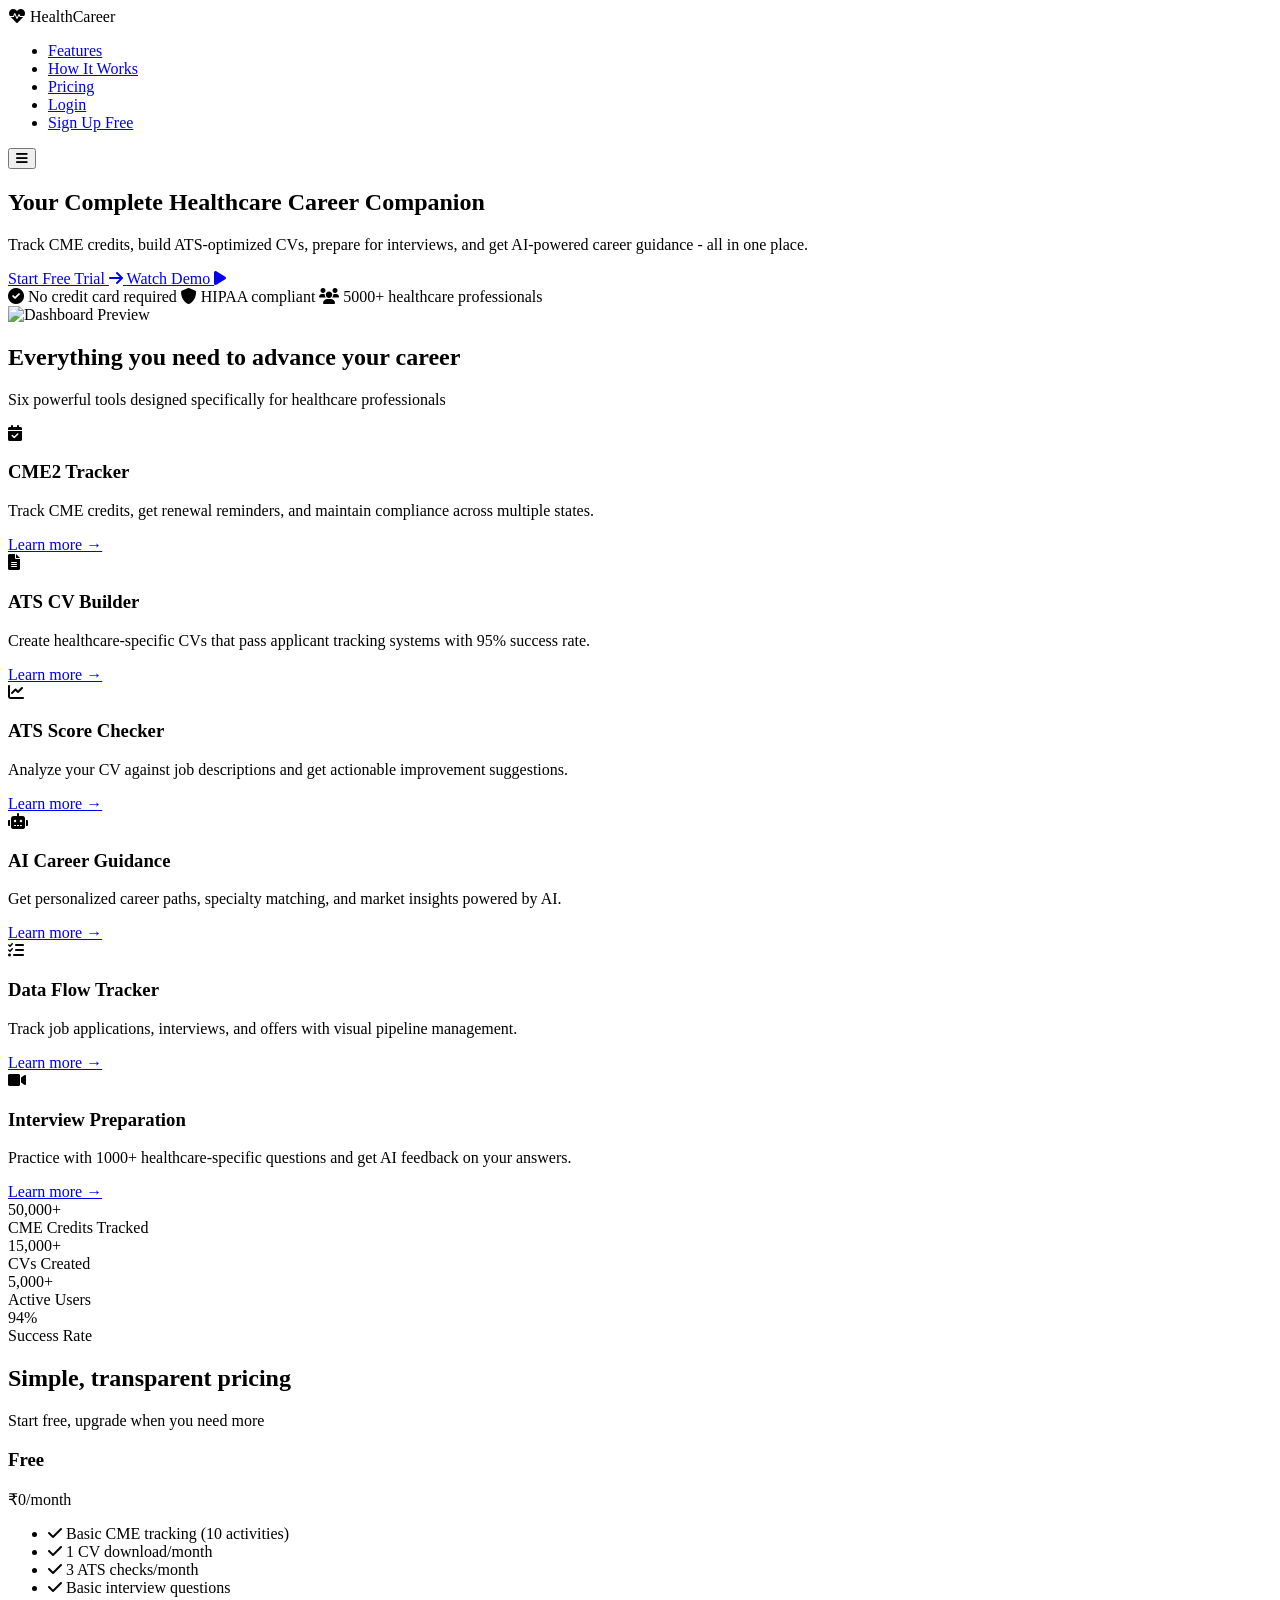
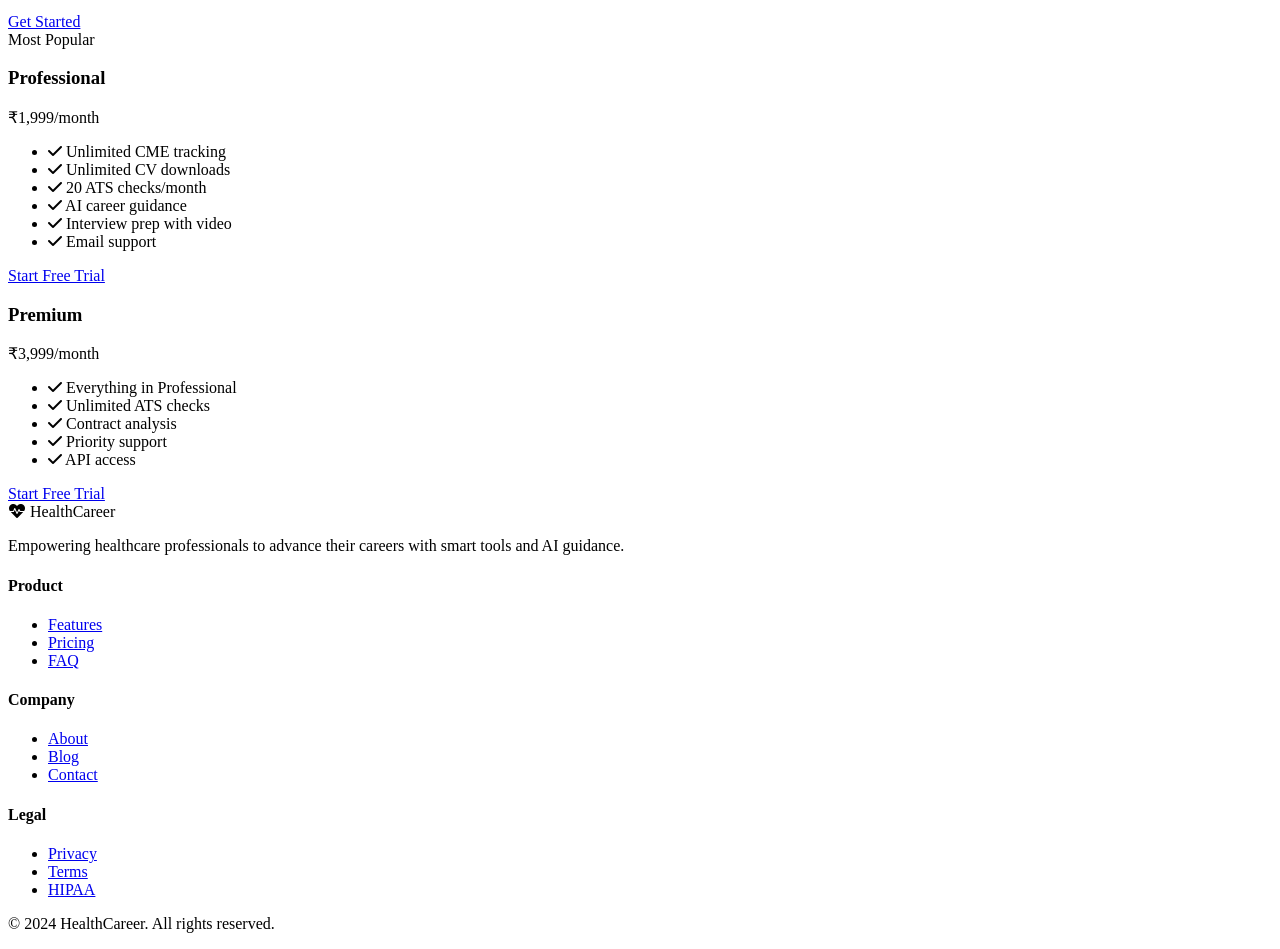
==== index.html @ b702c740 "Add files via upload" ====
<!DOCTYPE html>
<html lang="en">
<head>
    <meta charset="UTF-8">
    <meta name="viewport" content="width=device-width, initial-scale=1.0">
    <title>Healthcare Career Hub | CME Tracking & Career Growth</title>
    <link rel="stylesheet" href="css/style.css">
    <!-- Font Awesome for icons -->
    <link rel="stylesheet" href="https://cdnjs.cloudflare.com/ajax/libs/font-awesome/6.0.0/css/all.min.css">
    <!-- Google Fonts -->
    <link href="https://fonts.googleapis.com/css2?family=Inter:wght@300;400;500;600;700&display=swap" rel="stylesheet">
</head>
<body>
    <!-- Navigation -->
    <nav class="navbar">
        <div class="container">
            <div class="nav-content">
                <div class="logo">
                    <i class="fas fa-heartbeat"></i>
                    <span>HealthCareer</span>
                </div>
                <ul class="nav-links">
                    <li><a href="#features">Features</a></li>
                    <li><a href="#how-it-works">How It Works</a></li>
                    <li><a href="pricing.html">Pricing</a></li>
                    <li><a href="login.html" class="btn-outline">Login</a></li>
                    <li><a href="login.html?signup=true" class="btn-primary">Sign Up Free</a></li>
                </ul>
                <button class="mobile-menu">
                    <i class="fas fa-bars"></i>
                </button>
            </div>
        </div>
    </nav>

    <!-- Hero Section -->
    <section class="hero">
        <div class="container">
            <div class="hero-content">
                <div class="hero-text">
                    <h1>Your Complete Healthcare <span class="gradient-text">Career Companion</span></h1>
                    <p>Track CME credits, build ATS-optimized CVs, prepare for interviews, and get AI-powered career guidance - all in one place.</p>
                    <div class="hero-buttons">
                        <a href="login.html?signup=true" class="btn-primary btn-large">
                            Start Free Trial <i class="fas fa-arrow-right"></i>
                        </a>
                        <a href="#demo" class="btn-outline btn-large">
                            Watch Demo <i class="fas fa-play"></i>
                        </a>
                    </div>
                    <div class="trust-badges">
                        <span><i class="fas fa-check-circle"></i> No credit card required</span>
                        <span><i class="fas fa-shield-alt"></i> HIPAA compliant</span>
                        <span><i class="fas fa-users"></i> 5000+ healthcare professionals</span>
                    </div>
                </div>
                <div class="hero-image">
                    <img src="assets/images/dashboard-preview.svg" alt="Dashboard Preview">
                </div>
            </div>
        </div>
    </section>

    <!-- Features Section -->
    <section id="features" class="features">
        <div class="container">
            <div class="section-header">
                <h2>Everything you need to advance your career</h2>
                <p>Six powerful tools designed specifically for healthcare professionals</p>
            </div>
            <div class="features-grid">
                <div class="feature-card">
                    <div class="feature-icon">
                        <i class="fas fa-calendar-check"></i>
                    </div>
                    <h3>CME2 Tracker</h3>
                    <p>Track CME credits, get renewal reminders, and maintain compliance across multiple states.</p>
                    <a href="cme-tracker.html" class="feature-link">Learn more →</a>
                </div>
                <div class="feature-card">
                    <div class="feature-icon">
                        <i class="fas fa-file-alt"></i>
                    </div>
                    <h3>ATS CV Builder</h3>
                    <p>Create healthcare-specific CVs that pass applicant tracking systems with 95% success rate.</p>
                    <a href="resume-builder.html" class="feature-link">Learn more →</a>
                </div>
                <div class="feature-card">
                    <div class="feature-icon">
                        <i class="fas fa-chart-line"></i>
                    </div>
                    <h3>ATS Score Checker</h3>
                    <p>Analyze your CV against job descriptions and get actionable improvement suggestions.</p>
                    <a href="ats-checker.html" class="feature-link">Learn more →</a>
                </div>
                <div class="feature-card">
                    <div class="feature-icon">
                        <i class="fas fa-robot"></i>
                    </div>
                    <h3>AI Career Guidance</h3>
                    <p>Get personalized career paths, specialty matching, and market insights powered by AI.</p>
                    <a href="ai-guidance.html" class="feature-link">Learn more →</a>
                </div>
                <div class="feature-card">
                    <div class="feature-icon">
                        <i class="fas fa-tasks"></i>
                    </div>
                    <h3>Data Flow Tracker</h3>
                    <p>Track job applications, interviews, and offers with visual pipeline management.</p>
                    <a href="data-flow.html" class="feature-link">Learn more →</a>
                </div>
                <div class="feature-card">
                    <div class="feature-icon">
                        <i class="fas fa-video"></i>
                    </div>
                    <h3>Interview Preparation</h3>
                    <p>Practice with 1000+ healthcare-specific questions and get AI feedback on your answers.</p>
                    <a href="interview-prep.html" class="feature-link">Learn more →</a>
                </div>
            </div>
        </div>
    </section>

    <!-- Stats Section -->
    <section class="stats">
        <div class="container">
            <div class="stats-grid">
                <div class="stat-item">
                    <div class="stat-number">50,000+</div>
                    <div class="stat-label">CME Credits Tracked</div>
                </div>
                <div class="stat-item">
                    <div class="stat-number">15,000+</div>
                    <div class="stat-label">CVs Created</div>
                </div>
                <div class="stat-item">
                    <div class="stat-number">5,000+</div>
                    <div class="stat-label">Active Users</div>
                </div>
                <div class="stat-item">
                    <div class="stat-number">94%</div>
                    <div class="stat-label">Success Rate</div>
                </div>
            </div>
        </div>
    </section>

    <!-- Pricing Preview -->
    <section class="pricing-preview">
        <div class="container">
            <div class="section-header">
                <h2>Simple, transparent pricing</h2>
                <p>Start free, upgrade when you need more</p>
            </div>
            <div class="pricing-grid">
                <div class="pricing-card">
                    <h3>Free</h3>
                    <div class="price">₹0<span>/month</span></div>
                    <ul class="features-list">
                        <li><i class="fas fa-check"></i> Basic CME tracking (10 activities)</li>
                        <li><i class="fas fa-check"></i> 1 CV download/month</li>
                        <li><i class="fas fa-check"></i> 3 ATS checks/month</li>
                        <li><i class="fas fa-check"></i> Basic interview questions</li>
                    </ul>
                    <a href="login.html" class="btn-outline btn-full">Get Started</a>
                </div>
                <div class="pricing-card popular">
                    <div class="popular-badge">Most Popular</div>
                    <h3>Professional</h3>
                    <div class="price">₹1,999<span>/month</span></div>
                    <ul class="features-list">
                        <li><i class="fas fa-check"></i> Unlimited CME tracking</li>
                        <li><i class="fas fa-check"></i> Unlimited CV downloads</li>
                        <li><i class="fas fa-check"></i> 20 ATS checks/month</li>
                        <li><i class="fas fa-check"></i> AI career guidance</li>
                        <li><i class="fas fa-check"></i> Interview prep with video</li>
                        <li><i class="fas fa-check"></i> Email support</li>
                    </ul>
                    <a href="login.html?plan=professional" class="btn-primary btn-full">Start Free Trial</a>
                </div>
                <div class="pricing-card">
                    <h3>Premium</h3>
                    <div class="price">₹3,999<span>/month</span></div>
                    <ul class="features-list">
                        <li><i class="fas fa-check"></i> Everything in Professional</li>
                        <li><i class="fas fa-check"></i> Unlimited ATS checks</li>
                        <li><i class="fas fa-check"></i> Contract analysis</li>
                        <li><i class="fas fa-check"></i> Priority support</li>
                        <li><i class="fas fa-check"></i> API access</li>
                    </ul>
                    <a href="login.html?plan=premium" class="btn-outline btn-full">Start Free Trial</a>
                </div>
            </div>
        </div>
    </section>

    <!-- Footer -->
    <footer class="footer">
        <div class="container">
            <div class="footer-content">
                <div class="footer-section">
                    <div class="logo">
                        <i class="fas fa-heartbeat"></i>
                        <span>HealthCareer</span>
                    </div>
                    <p>Empowering healthcare professionals to advance their careers with smart tools and AI guidance.</p>
                </div>
                <div class="footer-section">
                    <h4>Product</h4>
                    <ul>
                        <li><a href="#features">Features</a></li>
                        <li><a href="pricing.html">Pricing</a></li>
                        <li><a href="#faq">FAQ</a></li>
                    </ul>
                </div>
                <div class="footer-section">
                    <h4>Company</h4>
                    <ul>
                        <li><a href="#about">About</a></li>
                        <li><a href="#blog">Blog</a></li>
                        <li><a href="#contact">Contact</a></li>
                    </ul>
                </div>
                <div class="footer-section">
                    <h4>Legal</h4>
                    <ul>
                        <li><a href="#privacy">Privacy</a></li>
                        <li><a href="#terms">Terms</a></li>
                        <li><a href="#hipaa">HIPAA</a></li>
                    </ul>
                </div>
            </div>
            <div class="footer-bottom">
                <p>&copy; 2024 HealthCareer. All rights reserved.</p>
            </div>
        </div>
    </footer>

    <script src="js/main.js"></script>
</body>
</html>
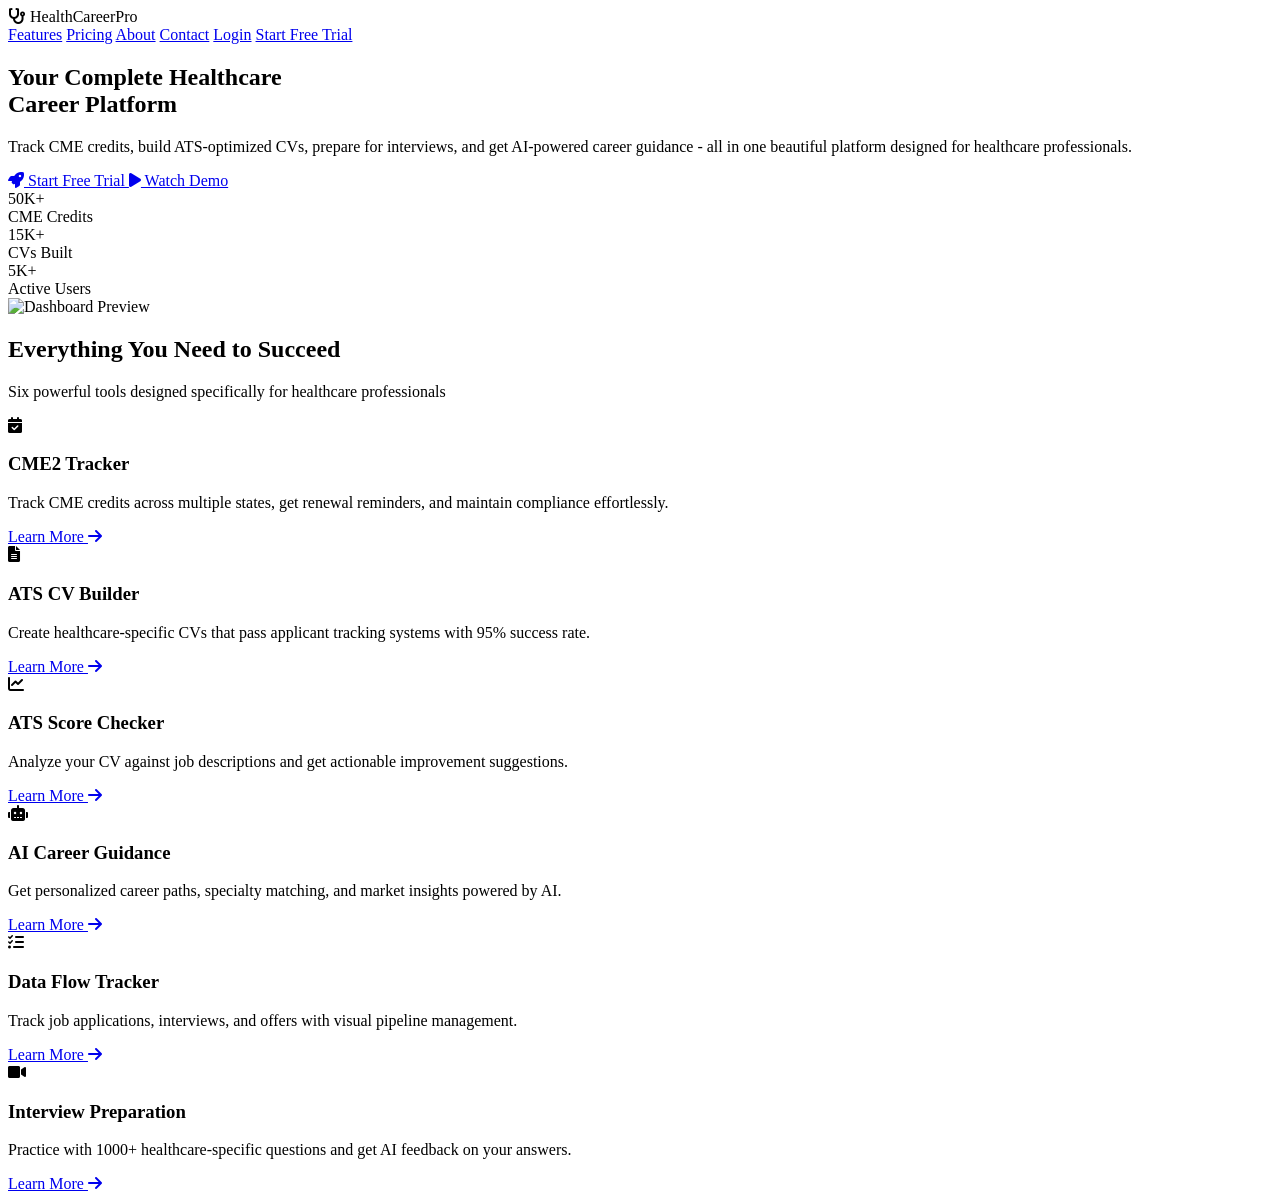
==== commit a17133f0: "Update index.html" ====
--- a/index.html
+++ b/index.html
@@ -3,239 +3,137 @@
 <head>
     <meta charset="UTF-8">
     <meta name="viewport" content="width=device-width, initial-scale=1.0">
-    <title>Healthcare Career Hub | CME Tracking & Career Growth</title>
+    <title>HealthCareer Pro - Smart Career Platform for Healthcare Professionals</title>
     <link rel="stylesheet" href="css/style.css">
-    <!-- Font Awesome for icons -->
     <link rel="stylesheet" href="https://cdnjs.cloudflare.com/ajax/libs/font-awesome/6.0.0/css/all.min.css">
-    <!-- Google Fonts -->
-    <link href="https://fonts.googleapis.com/css2?family=Inter:wght@300;400;500;600;700&display=swap" rel="stylesheet">
+    <link href="https://fonts.googleapis.com/css2?family=Inter:wght@300;400;500;600;700;800&display=swap" rel="stylesheet">
 </head>
 <body>
     <!-- Navigation -->
     <nav class="navbar">
-        <div class="container">
-            <div class="nav-content">
-                <div class="logo">
-                    <i class="fas fa-heartbeat"></i>
-                    <span>HealthCareer</span>
-                </div>
-                <ul class="nav-links">
-                    <li><a href="#features">Features</a></li>
-                    <li><a href="#how-it-works">How It Works</a></li>
-                    <li><a href="pricing.html">Pricing</a></li>
-                    <li><a href="login.html" class="btn-outline">Login</a></li>
-                    <li><a href="login.html?signup=true" class="btn-primary">Sign Up Free</a></li>
-                </ul>
-                <button class="mobile-menu">
-                    <i class="fas fa-bars"></i>
-                </button>
+        <div class="nav-container">
+            <div class="logo">
+                <i class="fas fa-stethoscope"></i>
+                <span>HealthCareer<span style="color: var(--primary);">Pro</span></span>
+            </div>
+            <div class="nav-links">
+                <a href="#features">Features</a>
+                <a href="pricing.html">Pricing</a>
+                <a href="#about">About</a>
+                <a href="#contact">Contact</a>
+                <a href="login.html" class="btn btn-outline">Login</a>
+                <a href="login.html?signup=true" class="btn btn-primary">Start Free Trial</a>
             </div>
         </div>
     </nav>
 
     <!-- Hero Section -->
     <section class="hero">
-        <div class="container">
+        <div class="hero-container">
             <div class="hero-content">
-                <div class="hero-text">
-                    <h1>Your Complete Healthcare <span class="gradient-text">Career Companion</span></h1>
-                    <p>Track CME credits, build ATS-optimized CVs, prepare for interviews, and get AI-powered career guidance - all in one place.</p>
-                    <div class="hero-buttons">
-                        <a href="login.html?signup=true" class="btn-primary btn-large">
-                            Start Free Trial <i class="fas fa-arrow-right"></i>
-                        </a>
-                        <a href="#demo" class="btn-outline btn-large">
-                            Watch Demo <i class="fas fa-play"></i>
-                        </a>
+                <h1>Your Complete Healthcare<br>Career Platform</h1>
+                <p>Track CME credits, build ATS-optimized CVs, prepare for interviews, and get AI-powered career guidance - all in one beautiful platform designed for healthcare professionals.</p>
+                <div class="hero-buttons">
+                    <a href="login.html?signup=true" class="btn btn-primary btn-large">
+                        <i class="fas fa-rocket"></i>
+                        Start Free Trial
+                    </a>
+                    <a href="#demo" class="btn btn-outline btn-large">
+                        <i class="fas fa-play"></i>
+                        Watch Demo
+                    </a>
+                </div>
+                <div class="hero-stats">
+                    <div class="stat">
+                        <div class="stat-number">50K+</div>
+                        <div class="stat-label">CME Credits</div>
                     </div>
-                    <div class="trust-badges">
-                        <span><i class="fas fa-check-circle"></i> No credit card required</span>
-                        <span><i class="fas fa-shield-alt"></i> HIPAA compliant</span>
-                        <span><i class="fas fa-users"></i> 5000+ healthcare professionals</span>
+                    <div class="stat">
+                        <div class="stat-number">15K+</div>
+                        <div class="stat-label">CVs Built</div>
+                    </div>
+                    <div class="stat">
+                        <div class="stat-number">5K+</div>
+                        <div class="stat-label">Active Users</div>
                     </div>
                 </div>
-                <div class="hero-image">
-                    <img src="assets/images/dashboard-preview.svg" alt="Dashboard Preview">
-                </div>
+            </div>
+            <div class="hero-image">
+                <img src="https://placehold.co/600x400/2A5C7F/FFFFFF/png?text=Dashboard+Preview" alt="Dashboard Preview">
             </div>
         </div>
     </section>
 
     <!-- Features Section -->
-    <section id="features" class="features">
-        <div class="container">
-            <div class="section-header">
-                <h2>Everything you need to advance your career</h2>
-                <p>Six powerful tools designed specifically for healthcare professionals</p>
+    <section class="features" id="features">
+        <div class="section-header">
+            <h2>Everything You Need to Succeed</h2>
+            <p>Six powerful tools designed specifically for healthcare professionals</p>
+        </div>
+        <div class="features-grid">
+            <div class="feature-card">
+                <div class="feature-icon">
+                    <i class="fas fa-calendar-check"></i>
+                </div>
+                <h3>CME2 Tracker</h3>
+                <p>Track CME credits across multiple states, get renewal reminders, and maintain compliance effortlessly.</p>
+                <a href="cme-tracker.html" class="feature-link">
+                    Learn More <i class="fas fa-arrow-right"></i>
+                </a>
             </div>
-            <div class="features-grid">
-                <div class="feature-card">
-                    <div class="feature-icon">
-                        <i class="fas fa-calendar-check"></i>
-                    </div>
-                    <h3>CME2 Tracker</h3>
-                    <p>Track CME credits, get renewal reminders, and maintain compliance across multiple states.</p>
-                    <a href="cme-tracker.html" class="feature-link">Learn more →</a>
+            <div class="feature-card">
+                <div class="feature-icon">
+                    <i class="fas fa-file-alt"></i>
                 </div>
-                <div class="feature-card">
-                    <div class="feature-icon">
-                        <i class="fas fa-file-alt"></i>
-                    </div>
-                    <h3>ATS CV Builder</h3>
-                    <p>Create healthcare-specific CVs that pass applicant tracking systems with 95% success rate.</p>
-                    <a href="resume-builder.html" class="feature-link">Learn more →</a>
+                <h3>ATS CV Builder</h3>
+                <p>Create healthcare-specific CVs that pass applicant tracking systems with 95% success rate.</p>
+                <a href="resume-builder.html" class="feature-link">
+                    Learn More <i class="fas fa-arrow-right"></i>
+                </a>
+            </div>
+            <div class="feature-card">
+                <div class="feature-icon">
+                    <i class="fas fa-chart-line"></i>
                 </div>
-                <div class="feature-card">
-                    <div class="feature-icon">
-                        <i class="fas fa-chart-line"></i>
-                    </div>
-                    <h3>ATS Score Checker</h3>
-                    <p>Analyze your CV against job descriptions and get actionable improvement suggestions.</p>
-                    <a href="ats-checker.html" class="feature-link">Learn more →</a>
+                <h3>ATS Score Checker</h3>
+                <p>Analyze your CV against job descriptions and get actionable improvement suggestions.</p>
+                <a href="ats-checker.html" class="feature-link">
+                    Learn More <i class="fas fa-arrow-right"></i>
+                </a>
+            </div>
+            <div class="feature-card">
+                <div class="feature-icon">
+                    <i class="fas fa-robot"></i>
                 </div>
-                <div class="feature-card">
-                    <div class="feature-icon">
-                        <i class="fas fa-robot"></i>
-                    </div>
-                    <h3>AI Career Guidance</h3>
-                    <p>Get personalized career paths, specialty matching, and market insights powered by AI.</p>
-                    <a href="ai-guidance.html" class="feature-link">Learn more →</a>
+                <h3>AI Career Guidance</h3>
+                <p>Get personalized career paths, specialty matching, and market insights powered by AI.</p>
+                <a href="ai-guidance.html" class="feature-link">
+                    Learn More <i class="fas fa-arrow-right"></i>
+                </a>
+            </div>
+            <div class="feature-card">
+                <div class="feature-icon">
+                    <i class="fas fa-tasks"></i>
                 </div>
-                <div class="feature-card">
-                    <div class="feature-icon">
-                        <i class="fas fa-tasks"></i>
-                    </div>
-                    <h3>Data Flow Tracker</h3>
-                    <p>Track job applications, interviews, and offers with visual pipeline management.</p>
-                    <a href="data-flow.html" class="feature-link">Learn more →</a>
+                <h3>Data Flow Tracker</h3>
+                <p>Track job applications, interviews, and offers with visual pipeline management.</p>
+                <a href="data-flow.html" class="feature-link">
+                    Learn More <i class="fas fa-arrow-right"></i>
+                </a>
+            </div>
+            <div class="feature-card">
+                <div class="feature-icon">
+                    <i class="fas fa-video"></i>
                 </div>
-                <div class="feature-card">
-                    <div class="feature-icon">
-                        <i class="fas fa-video"></i>
-                    </div>
-                    <h3>Interview Preparation</h3>
-                    <p>Practice with 1000+ healthcare-specific questions and get AI feedback on your answers.</p>
-                    <a href="interview-prep.html" class="feature-link">Learn more →</a>
-                </div>
+                <h3>Interview Preparation</h3>
+                <p>Practice with 1000+ healthcare-specific questions and get AI feedback on your answers.</p>
+                <a href="interview-prep.html" class="feature-link">
+                    Learn More <i class="fas fa-arrow-right"></i>
+                </a>
             </div>
         </div>
     </section>
 
-    <!-- Stats Section -->
-    <section class="stats">
-        <div class="container">
-            <div class="stats-grid">
-                <div class="stat-item">
-                    <div class="stat-number">50,000+</div>
-                    <div class="stat-label">CME Credits Tracked</div>
-                </div>
-                <div class="stat-item">
-                    <div class="stat-number">15,000+</div>
-                    <div class="stat-label">CVs Created</div>
-                </div>
-                <div class="stat-item">
-                    <div class="stat-number">5,000+</div>
-                    <div class="stat-label">Active Users</div>
-                </div>
-                <div class="stat-item">
-                    <div class="stat-number">94%</div>
-                    <div class="stat-label">Success Rate</div>
-                </div>
-            </div>
-        </div>
-    </section>
-
-    <!-- Pricing Preview -->
-    <section class="pricing-preview">
-        <div class="container">
-            <div class="section-header">
-                <h2>Simple, transparent pricing</h2>
-                <p>Start free, upgrade when you need more</p>
-            </div>
-            <div class="pricing-grid">
-                <div class="pricing-card">
-                    <h3>Free</h3>
-                    <div class="price">₹0<span>/month</span></div>
-                    <ul class="features-list">
-                        <li><i class="fas fa-check"></i> Basic CME tracking (10 activities)</li>
-                        <li><i class="fas fa-check"></i> 1 CV download/month</li>
-                        <li><i class="fas fa-check"></i> 3 ATS checks/month</li>
-                        <li><i class="fas fa-check"></i> Basic interview questions</li>
-                    </ul>
-                    <a href="login.html" class="btn-outline btn-full">Get Started</a>
-                </div>
-                <div class="pricing-card popular">
-                    <div class="popular-badge">Most Popular</div>
-                    <h3>Professional</h3>
-                    <div class="price">₹1,999<span>/month</span></div>
-                    <ul class="features-list">
-                        <li><i class="fas fa-check"></i> Unlimited CME tracking</li>
-                        <li><i class="fas fa-check"></i> Unlimited CV downloads</li>
-                        <li><i class="fas fa-check"></i> 20 ATS checks/month</li>
-                        <li><i class="fas fa-check"></i> AI career guidance</li>
-                        <li><i class="fas fa-check"></i> Interview prep with video</li>
-                        <li><i class="fas fa-check"></i> Email support</li>
-                    </ul>
-                    <a href="login.html?plan=professional" class="btn-primary btn-full">Start Free Trial</a>
-                </div>
-                <div class="pricing-card">
-                    <h3>Premium</h3>
-                    <div class="price">₹3,999<span>/month</span></div>
-                    <ul class="features-list">
-                        <li><i class="fas fa-check"></i> Everything in Professional</li>
-                        <li><i class="fas fa-check"></i> Unlimited ATS checks</li>
-                        <li><i class="fas fa-check"></i> Contract analysis</li>
-                        <li><i class="fas fa-check"></i> Priority support</li>
-                        <li><i class="fas fa-check"></i> API access</li>
-                    </ul>
-                    <a href="login.html?plan=premium" class="btn-outline btn-full">Start Free Trial</a>
-                </div>
-            </div>
-        </div>
-    </section>
-
-    <!-- Footer -->
-    <footer class="footer">
-        <div class="container">
-            <div class="footer-content">
-                <div class="footer-section">
-                    <div class="logo">
-                        <i class="fas fa-heartbeat"></i>
-                        <span>HealthCareer</span>
-                    </div>
-                    <p>Empowering healthcare professionals to advance their careers with smart tools and AI guidance.</p>
-                </div>
-                <div class="footer-section">
-                    <h4>Product</h4>
-                    <ul>
-                        <li><a href="#features">Features</a></li>
-                        <li><a href="pricing.html">Pricing</a></li>
-                        <li><a href="#faq">FAQ</a></li>
-                    </ul>
-                </div>
-                <div class="footer-section">
-                    <h4>Company</h4>
-                    <ul>
-                        <li><a href="#about">About</a></li>
-                        <li><a href="#blog">Blog</a></li>
-                        <li><a href="#contact">Contact</a></li>
-                    </ul>
-                </div>
-                <div class="footer-section">
-                    <h4>Legal</h4>
-                    <ul>
-                        <li><a href="#privacy">Privacy</a></li>
-                        <li><a href="#terms">Terms</a></li>
-                        <li><a href="#hipaa">HIPAA</a></li>
-                    </ul>
-                </div>
-            </div>
-            <div class="footer-bottom">
-                <p>&copy; 2024 HealthCareer. All rights reserved.</p>
-            </div>
-        </div>
-    </footer>
-
     <script src="js/main.js"></script>
 </body>
-</html>+</html>
